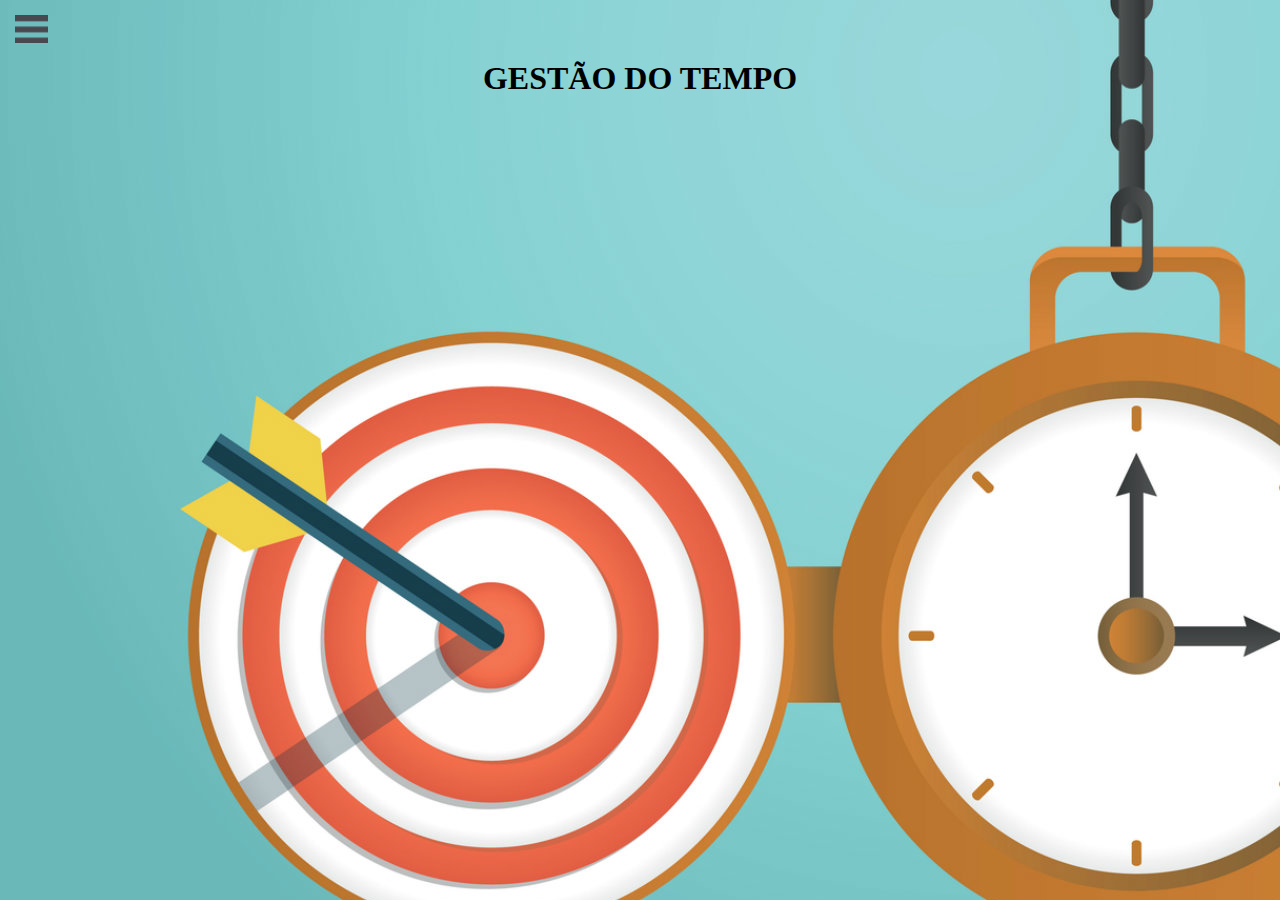
==== index.html @ a4e40e3d "first commit" ====
<!DOCTYPE html>
<html>
<head>
	<title>Administre Seu Tempo</title>
	<meta charset="utf-8">
	<style>
		*{
			margin: 0;
			padding: 0;
		}
    body{
    	background-color: #f9f9f9;
    }

    #check{
    	display: none;
    }

    #icone{
    	cursor: pointer;
    	padding: 15px;
    	position: absolute;
    	z-index: 1;
    }

    .barra{
    	background-color: #333;
    	height: 100%;
    	width: 300px;
    	position: absolute;
    	transition:  all .1s linear;
    	left: -300px;
    }

    nav{
    	width: 100%;
    	position: absolute;
    	top: 60px;
    }

    nav a{
    	text-decoration: none;
    }

    .link{
    	background-color: #494950;
    	padding: 20px;
    	font-family: 'Arial';
    	font-size: 12pt;
    	transition: all .1s linear;
    	color: #f4f4f9;
    	border-bottom: 2px solid #222;
    	opacity: 0;
    	margin-top: 200p
    }

    .link:hover{
    	background-color: #050542;
    }

    #check:checked ~ .barra{
    	transform: translateX(300px);
    }

    #check:checked ~ .barra nav a .link{
    opacity: 1;
    margin-top: 0;
    transition-delay: .1s;
    }

	</style>
</head>
<body background="imagens/gt2.jpg">
	<input type="checkbox" id="check">
	<label id="icone" for="check"><img src="imagens/icone.png"></label>

	<div class="barra">
		<nav>
			<a href="post.html"><div class="link">POST</div></a>
			<a href="dicas.html"><div class="link">DICAS</div></a>
			<a href="videos.html"><div class="link">VIDEOS</div></a>
			<a href="autores.html"><div class="link">AUTORES</div></a>
		</nav>	
	</div>
	<div>
		<nav align="center">
			<h1>GESTÃO DO TEMPO</h1>
			<h3></h3>
			<h5></h5>
		</nav>
	</div>
</body>
</html>
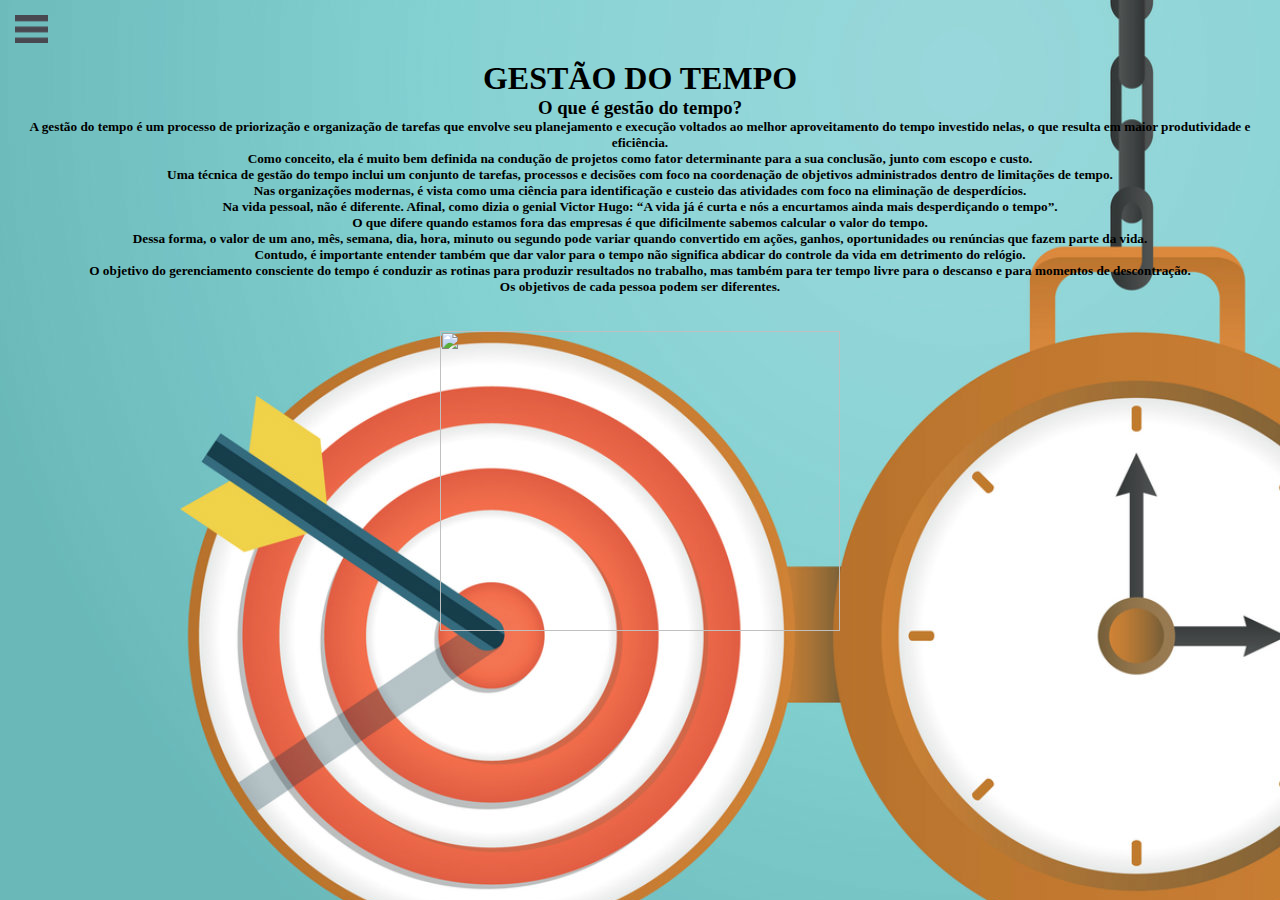
==== commit 6a2c728b: "alteracao em <nav>" ====
--- a/index.html
+++ b/index.html
@@ -85,9 +85,29 @@
 	<div>
 		<nav align="center">
 			<h1>GESTÃO DO TEMPO</h1>
-			<h3></h3>
-			<h5></h5>
+						<h3>O que é gestão do tempo?</h3>
+			<h5>A gestão do tempo é um processo de priorização e organização de tarefas que envolve seu planejamento e execução voltados ao melhor aproveitamento do tempo investido nelas, o que resulta em maior produtividade e eficiência.
+<br>
+Como conceito, ela é muito bem definida na condução de projetos como fator determinante para a sua conclusão, junto com escopo e custo.
+<br>
+Uma técnica de gestão do tempo inclui um conjunto de tarefas, processos e decisões com foco na coordenação de objetivos administrados dentro de limitações de tempo.
+<br>
+Nas organizações modernas, é vista como uma ciência para identificação e custeio das atividades com foco na eliminação de desperdícios.
+<br>
+Na vida pessoal, não é diferente. Afinal, como dizia o genial Victor Hugo: “A vida já é curta e nós a encurtamos ainda mais desperdiçando o tempo”.
+<br>
+O que difere quando estamos fora das empresas é que dificilmente sabemos calcular o valor do tempo.
+<br>
+Dessa forma, o valor de um ano, mês, semana, dia, hora, minuto ou segundo pode variar quando convertido em ações, ganhos, oportunidades ou renúncias que fazem parte da vida.
+<br>
+Contudo, é importante entender também que dar valor para o tempo não significa abdicar do controle da vida em detrimento do relógio.
+<br>
+O objetivo do gerenciamento consciente do tempo é conduzir as rotinas para produzir resultados no trabalho, mas também para ter tempo livre para o descanso e para momentos de descontração.
+<br>
+Os objetivos de cada pessoa podem ser diferentes.</h5>
+<br><br>
+<img src="imagens/gt11.jpg" width="400" height="300">
 		</nav>
 	</div>
 </body>
-</html>+</html>
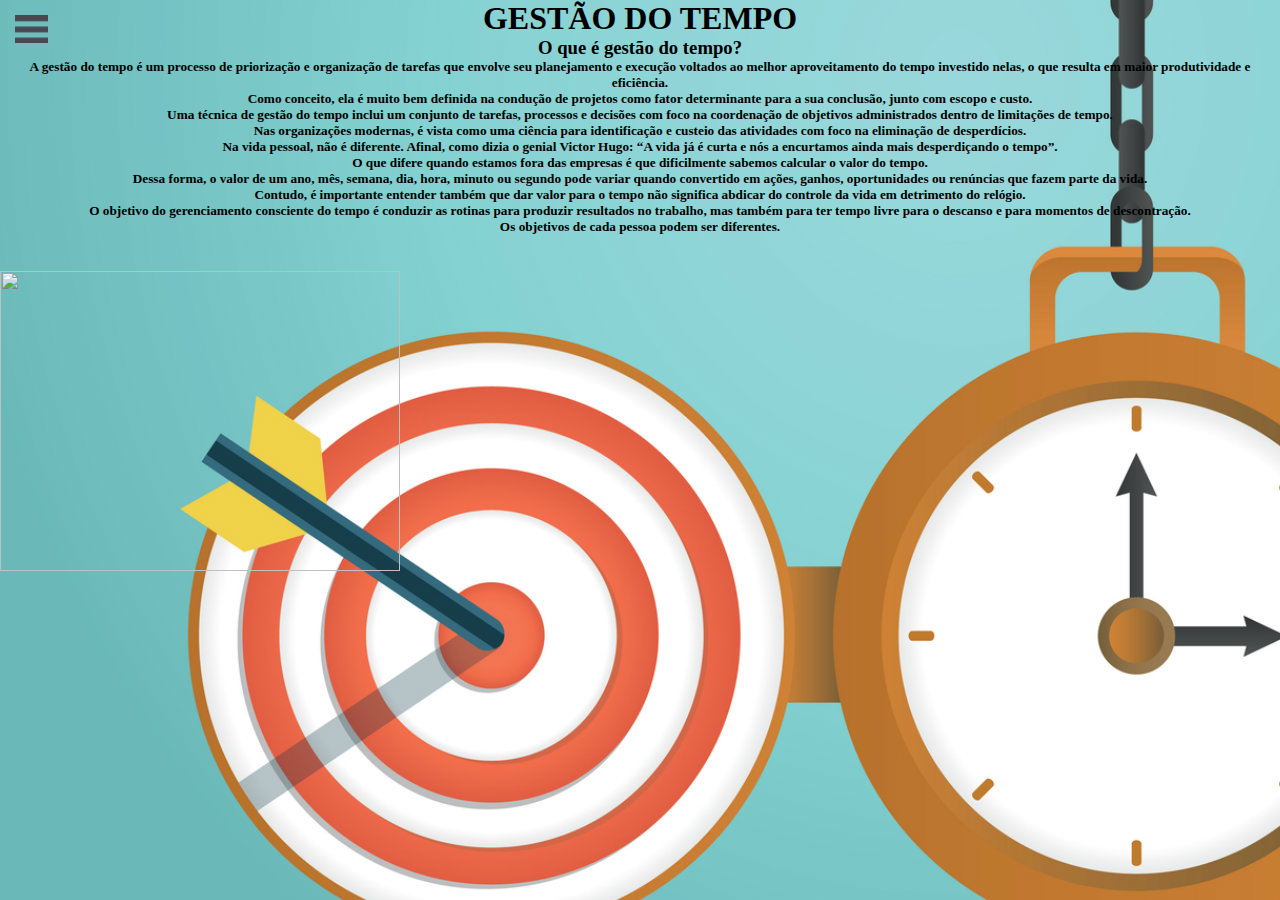
==== commit 3462a362: "alteracao em body" ====
--- a/index.html
+++ b/index.html
@@ -82,11 +82,9 @@
 			<a href="autores.html"><div class="link">AUTORES</div></a>
 		</nav>	
 	</div>
-	<div>
-		<nav align="center">
-			<h1>GESTÃO DO TEMPO</h1>
-						<h3>O que é gestão do tempo?</h3>
-			<h5>A gestão do tempo é um processo de priorização e organização de tarefas que envolve seu planejamento e execução voltados ao melhor aproveitamento do tempo investido nelas, o que resulta em maior produtividade e eficiência.
+			<h1 align="center">GESTÃO DO TEMPO</h1>
+						<h3 align="center">O que é gestão do tempo?</h3>
+			<h5 align="center">A gestão do tempo é um processo de priorização e organização de tarefas que envolve seu planejamento e execução voltados ao melhor aproveitamento do tempo investido nelas, o que resulta em maior produtividade e eficiência.
 <br>
 Como conceito, ela é muito bem definida na condução de projetos como fator determinante para a sua conclusão, junto com escopo e custo.
 <br>
@@ -107,7 +105,5 @@
 Os objetivos de cada pessoa podem ser diferentes.</h5>
 <br><br>
 <img src="imagens/gt11.jpg" width="400" height="300">
-		</nav>
-	</div>
 </body>
 </html>
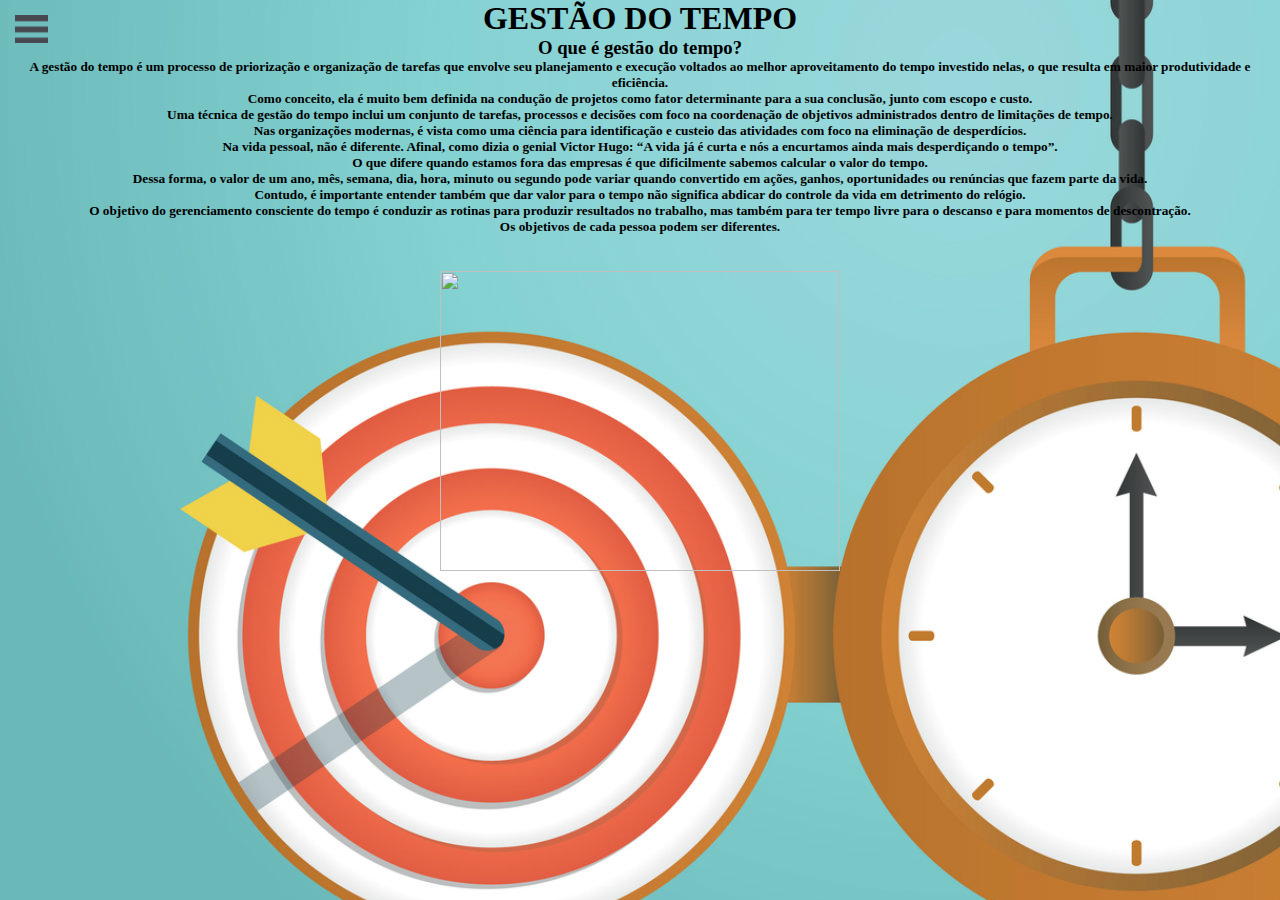
==== commit 3f6aa1c2: "add da imagem" ====
--- a/index.html
+++ b/index.html
@@ -1,6 +1,7 @@
 <!DOCTYPE html>
 <html>
 <head>
+	<meta name="viewport" content="width=device-widht, intial-scale=1.0">
 	<title>Administre Seu Tempo</title>
 	<meta charset="utf-8">
 	<style>
@@ -67,6 +68,39 @@
     margin-top: 0;
     transition-delay: .1s;
     }
+    @media screen and (max-width: 980px){  
+        #pagewrap {
+            width: 94%;
+        }
+
+        #content {
+            width: 65%;
+        }
+        #sidebar {
+            width: 30%;
+        }
+    }
+     @media screen and (max-width: 700px){
+       #content {
+            width: auto;
+            float: none;
+        } 
+        #sidebar {
+            width: auto;
+            float: none;    
+        }
+     }
+     @media screen and (max-width: 480px){
+        #header{
+            height: auto;
+        }
+        h1 {
+            font-size: 24px;
+        }
+        #sidebar {
+            display: none;   
+        }
+     }
 
 	</style>
 </head>
@@ -104,6 +138,8 @@
 <br>
 Os objetivos de cada pessoa podem ser diferentes.</h5>
 <br><br>
+	<div align="center">
 <img src="imagens/gt11.jpg" width="400" height="300">
+</div>
 </body>
 </html>
